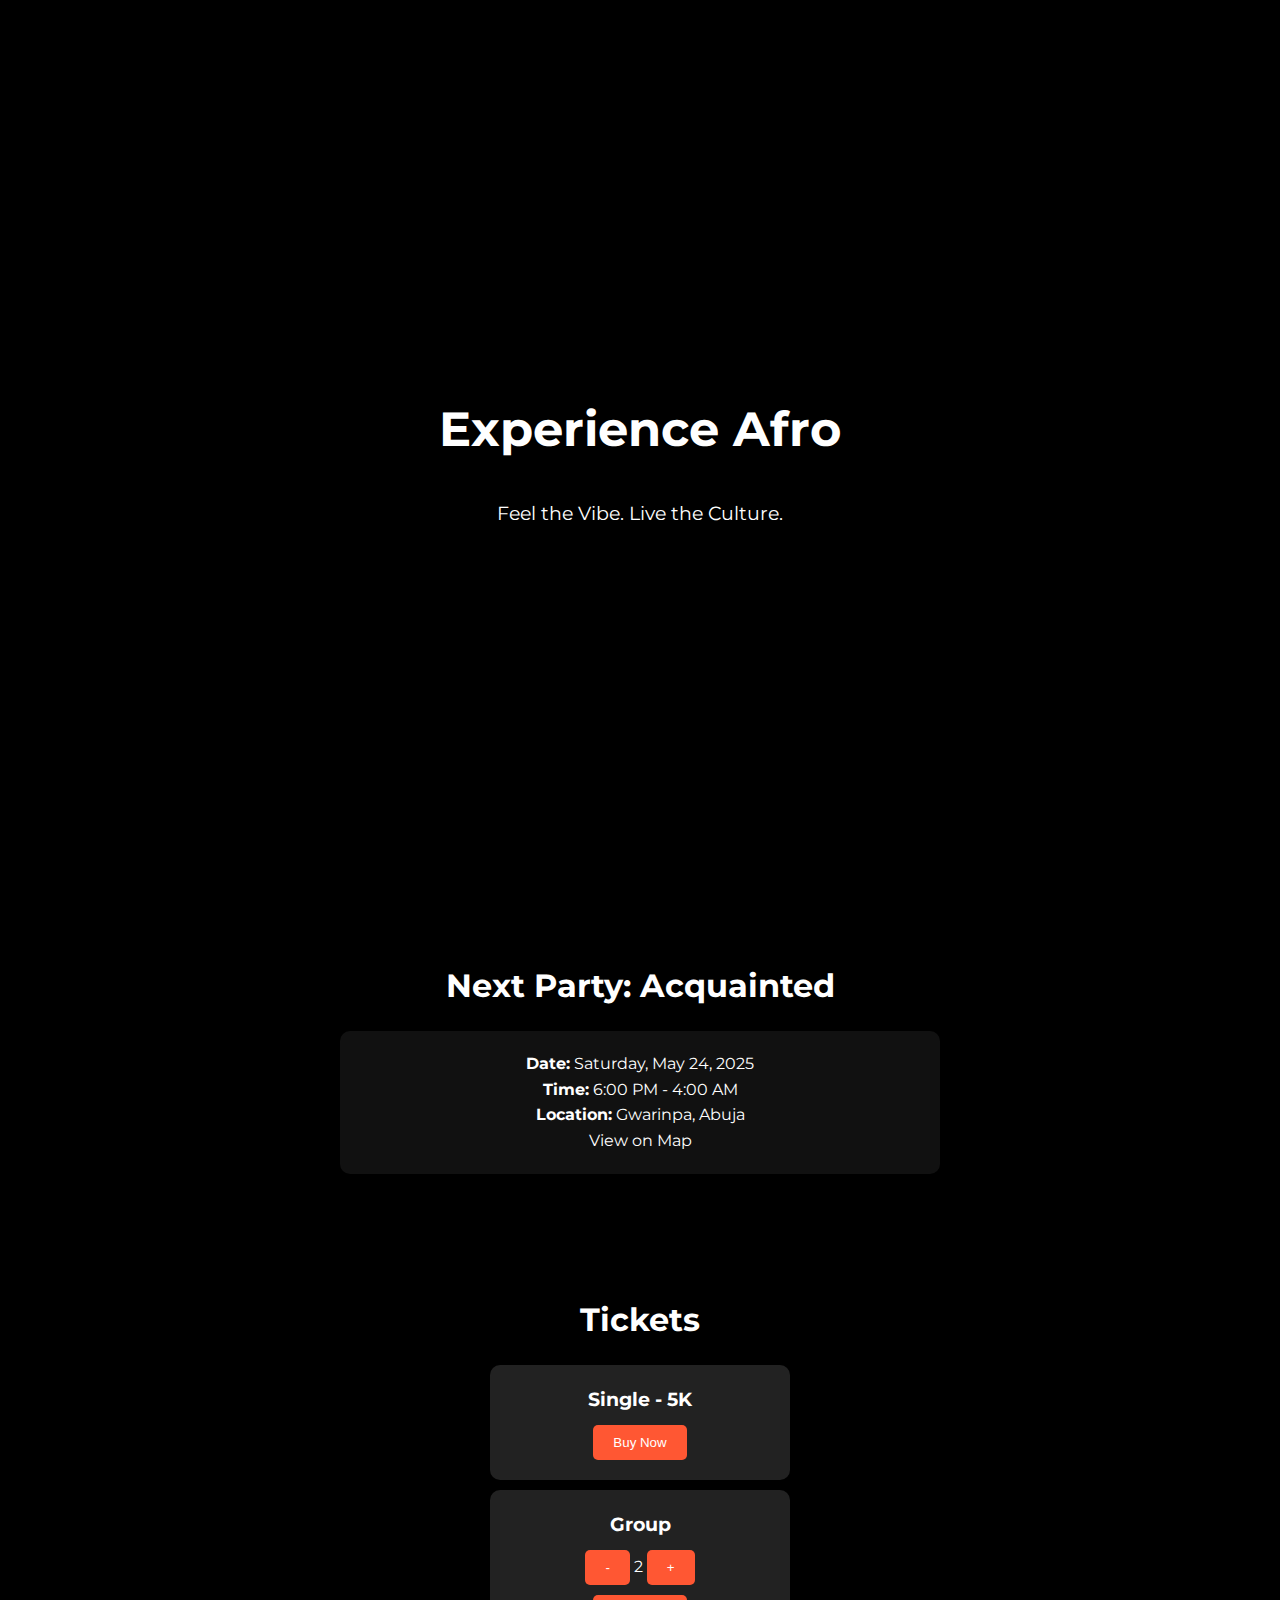
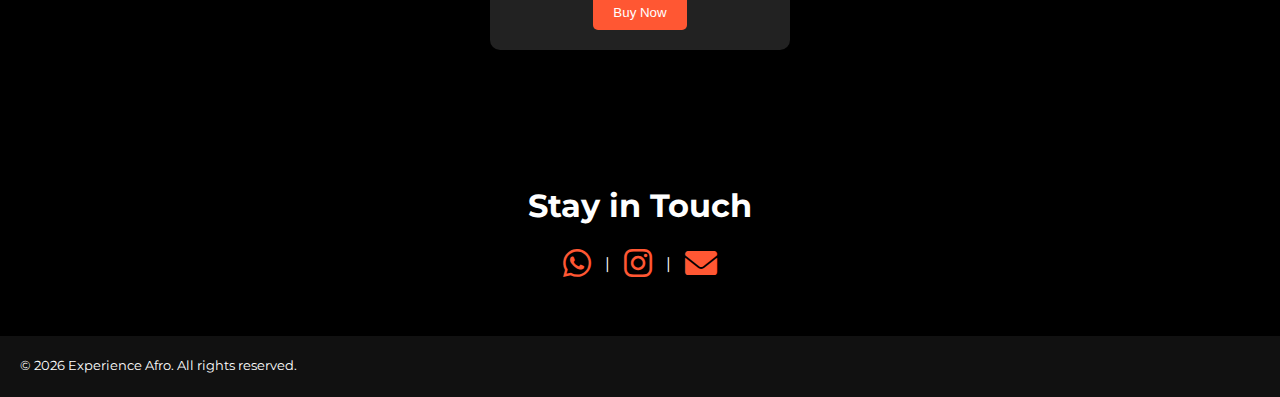
==== index.html @ 26ac0c38 "Add files via upload" ====
<!DOCTYPE html>
<html lang="en">
<head>
	<meta charset="UTF-8" />
	<meta name="viewport" content="width=device-width, initial-scale=1.0" />
	<title>Experience Afro</title>
	<link rel="shortcut icon" href="assets/images/favicon/android-chrome-512x512.png" type="image/x-icon">
	<link href="https://fonts.googleapis.com/css2?family=Montserrat:wght@700&display=swap" rel="stylesheet">
	<link rel="stylesheet" href="https://cdnjs.cloudflare.com/ajax/libs/font-awesome/6.0.0/css/all.min.css">
	<link rel="stylesheet" href="assets/styles/style.css" />
</head>
<body>
<section class="hero">
	<h1>Experience Afro</h1>
	<p>Feel the Vibe. Live the Culture.</p>
</section>

<section class="event">
	<h2>Next Party: Acquainted</h2>
	<div class="details">
		<p><strong>Date:</strong> Saturday, May 24, 2025</p>
		<p><strong>Time:</strong> 6:00 PM - 4:00 AM</p>
		<p><strong>Location:</strong> Gwarinpa, Abuja</p>
		<p><a href="https://maps.google.com" target="_blank">View on Map</a></p>
	</div>
</section>

<section class="tickets">
	<h2>Tickets</h2>
	<div class="ticket-option">
		<h3>Single - 5K</h3>
		<button>Buy Now</button>
	</div>
	<div class="ticket-option">
		<h3>Group</h3>
		<div class="ticket-controls">
			<button id="decrease-btn">-</button>
			<span id="group-counter">2</span>
			<button id="increase-btn">+</button>
		</div>
		<button id="group-ticket-btn" disabled>Buy Now</button>
	</div>
</section>


<section class="contact">
	<h2>Stay in Touch</h2>
	<p><a href="https://wa.link/lk2bqq" target="_blank"><i class="fa-brands fa-whatsapp fa-2xl"></i></a> | <a href="#"><i class="fa-brands fa-instagram fa-2xl"></i></a> | <a href="#"><i class="fa-solid fa-envelope fa-2xl"></i></a></p>
</section>

<footer>
	<p>&copy; <span id="year"> </span> Experience Afro. All rights reserved.</p>
</footer>

<script src="assets/scripts/index.js"></script>
</body>
</html>
---- assets/styles/style.css ----
* {
  margin: 0;
  padding: 0;
  box-sizing: border-box;
}

body {
  font-family: 'Montserrat', sans-serif;
  line-height: 1.6;
  color: #fff;
  background: #000;
}

a {
  text-decoration: none;
  color: inherit;
}

section {
  padding: 60px 20px;
  text-align: center;
}

.hero {
  background-size: cover;
  height: 100vh;
  display: flex;
  flex-direction: column;
  justify-content: center;
  align-items: center;
}

.hero h1 {
  font-size: 3rem;
  background: rgba(0, 0, 0, 0.6);
  padding: 20px;
  border-radius: 10px;
}

.hero p {
  font-size: 1.2rem;
  margin-top: 10px;
}

.event h2, .tickets h2, .gallery h2, .contact h2 {
  font-size: 2rem;
  margin-bottom: 20px;
}

.event .details {
  max-width: 600px;
  margin: auto;
  font-size: 1rem;
  background: #111;
  padding: 20px;
  border-radius: 10px;
}

.tickets .ticket-option {
  background: #222;
  margin: 10px auto;
  max-width: 300px;
  padding: 20px;
  border-radius: 10px;
}

.tickets button {
  background: #ff5733;
  color: #fff;
  border: none;
  padding: 10px 20px;
  margin-top: 10px;
  border-radius: 5px;
  cursor: pointer;
}

.gallery-grid {
  display: grid;
  grid-template-columns: repeat(auto-fit, minmax(150px, 1fr));
  gap: 10px;
  margin-top: 20px;
}

.gallery-grid img {
  width: 100%;
  height: auto;
  border-radius: 10px;
}

.contact a {
  display: inline-block;
  margin: 0 10px;
  color: #ff5733;
}

footer {
  background: #111;
  padding: 20px;
  font-size: 0.8rem;
}
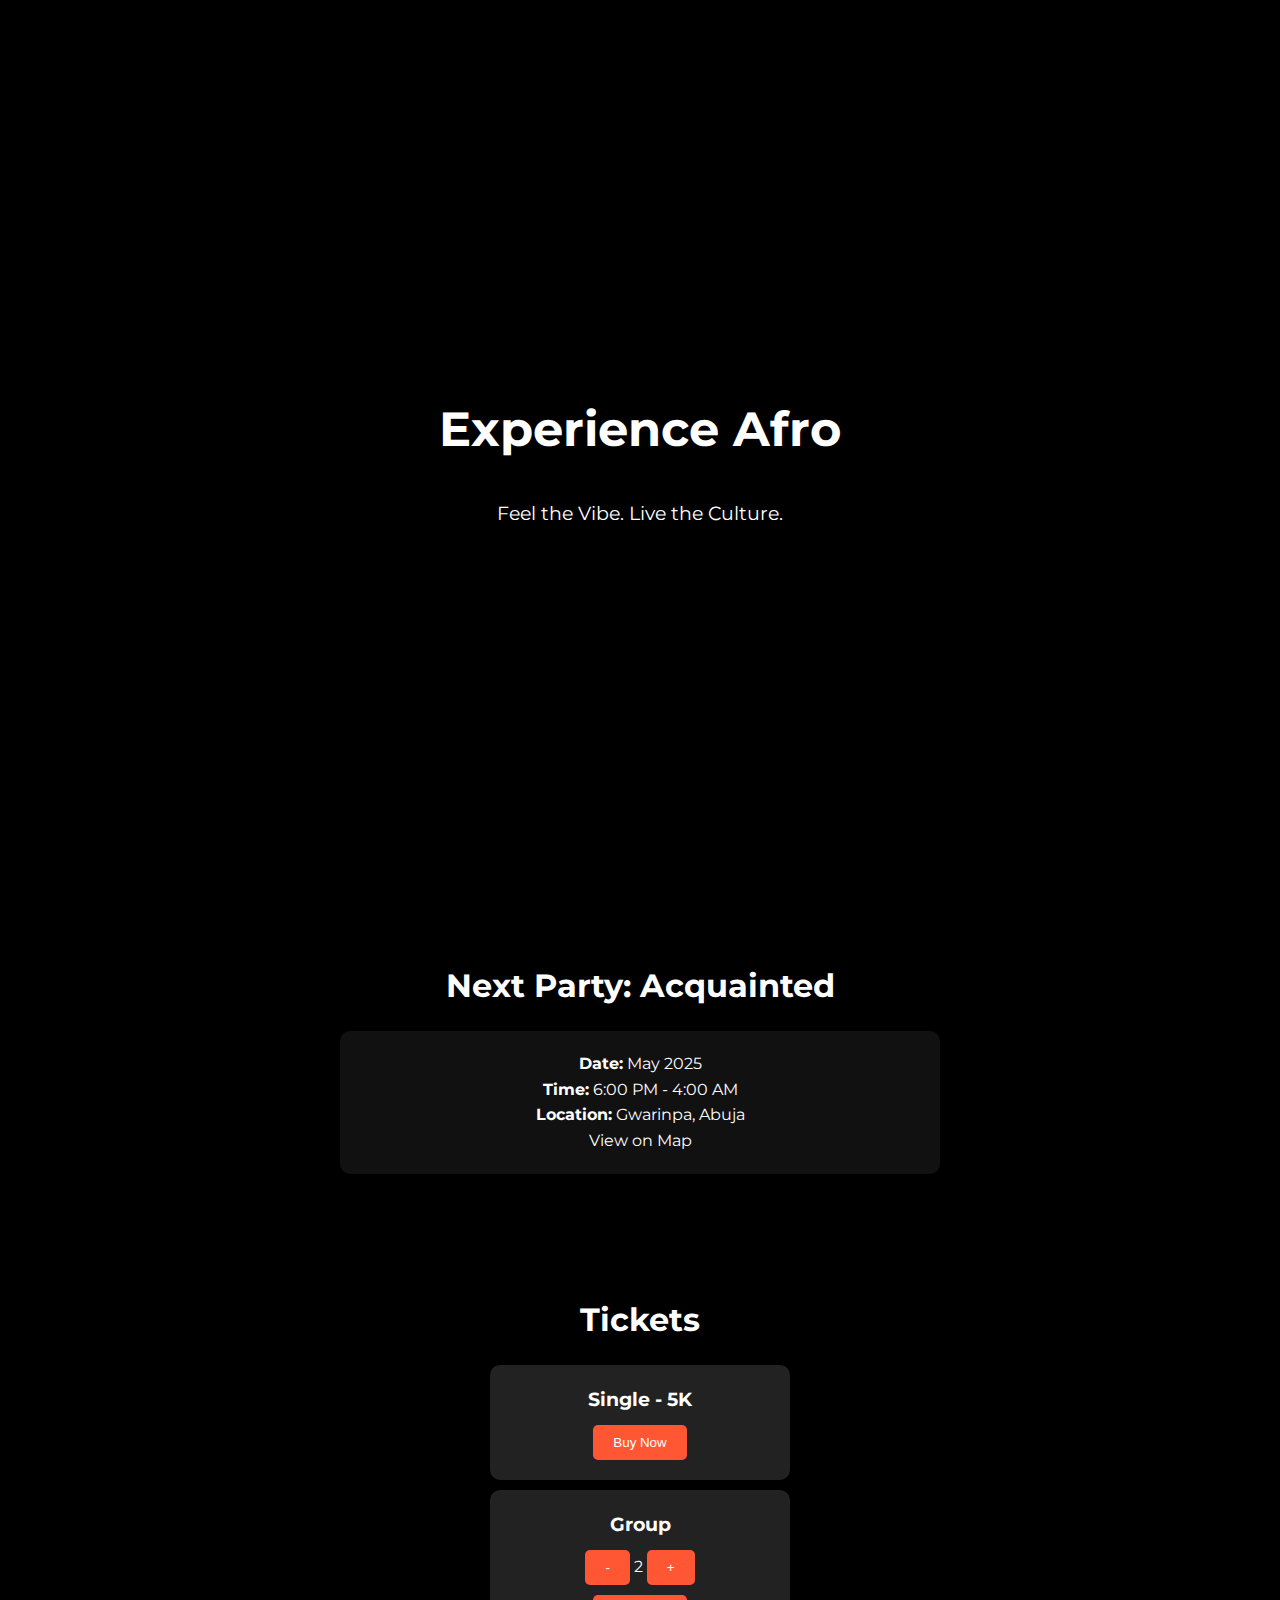
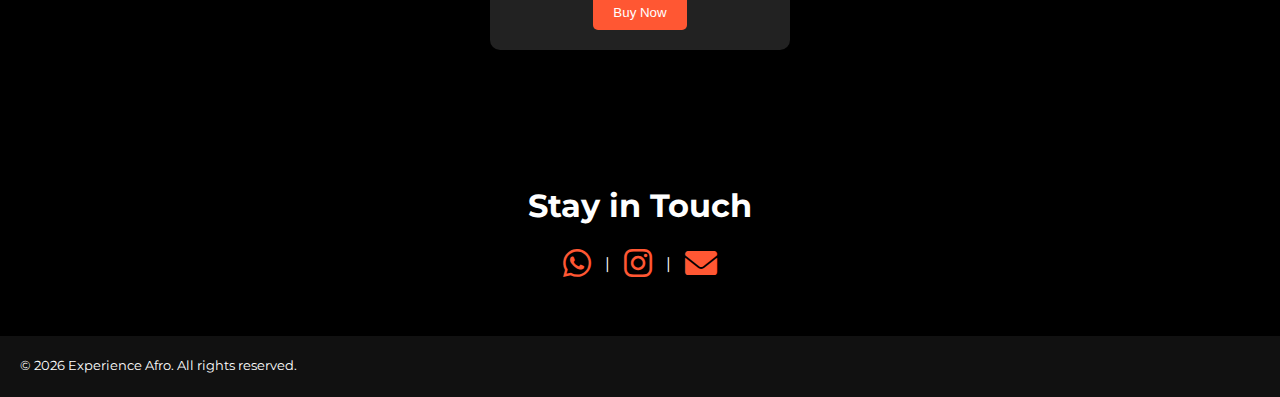
==== commit aa64d919: "Update date and whatsapp link" ====
--- a/index.html
+++ b/index.html
@@ -18,7 +18,7 @@
 <section class="event">
 	<h2>Next Party: Acquainted</h2>
 	<div class="details">
-		<p><strong>Date:</strong> Saturday, May 24, 2025</p>
+		<p><strong>Date:</strong> May 2025</p>
 		<p><strong>Time:</strong> 6:00 PM - 4:00 AM</p>
 		<p><strong>Location:</strong> Gwarinpa, Abuja</p>
 		<p><a href="https://maps.google.com" target="_blank">View on Map</a></p>
@@ -45,7 +45,7 @@
 
 <section class="contact">
 	<h2>Stay in Touch</h2>
-	<p><a href="https://wa.link/lk2bqq" target="_blank"><i class="fa-brands fa-whatsapp fa-2xl"></i></a> | <a href="#"><i class="fa-brands fa-instagram fa-2xl"></i></a> | <a href="#"><i class="fa-solid fa-envelope fa-2xl"></i></a></p>
+	<p><a href="https://chat.whatsapp.com/CjDVTXgamTD9csQZoas717" target="_blank"><i class="fa-brands fa-whatsapp fa-2xl"></i></a> | <a href="https://instagram.com/experienceafro"><i class="fa-brands fa-instagram fa-2xl"></i></a> | <a href="#"><i class="fa-solid fa-envelope fa-2xl"></i></a></p>
 </section>
 
 <footer>
